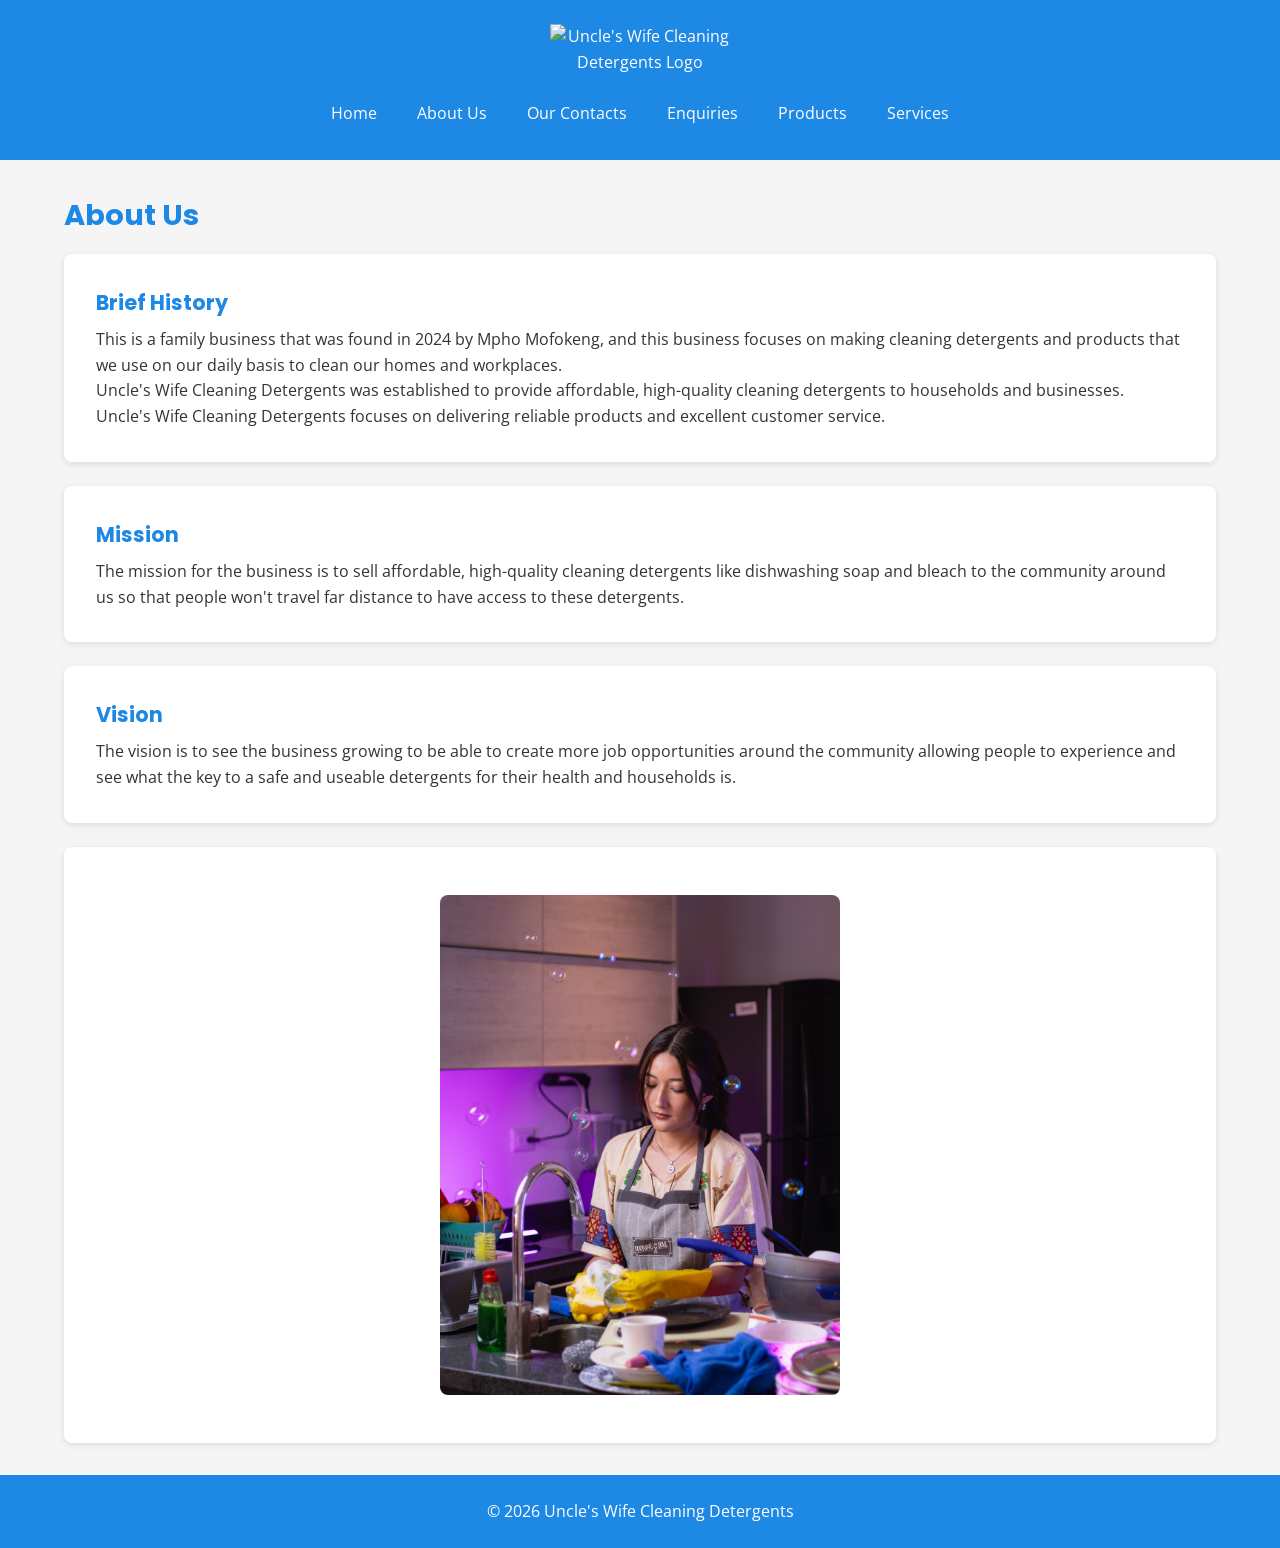
==== about_us.html @ eaf8903b "initial commit" ====
<!DOCTYPE html>
<html lang="en">

<head>

    <!-- Page title -->
    <title>About Us - Uncle's Wife Cleaning Detergents</title>

    <!-- Makes the website responsive -->
    <meta name="viewport" content="width=device-width, initial-scale=1.0">

    <!-- Links to the external CSS stylesheet -->
    <link rel="stylesheet" href="css/style.css">

    <!-- Loads Poppins and Open Sans fonts -->
    <link rel="preconnect" href="https://fonts.googleapis.com">
    <link rel="preconnect" href="https://fonts.gstatic.com" crossorigin>
    <link href="https://fonts.googleapis.com/css2?family=Open+Sans&family=Poppins:wght@400;500;600;700&display=swap" rel="stylesheet">

</head>

<body>

    <!-- ================= WEBSITE HEADER ================= -->

    <header>
         <!-- Business logo -->
         <img src="images/logo.png" alt="Uncle's Wife Cleaning Detergents Logo" class="logo">

        <!-- Website navigation -->
        <nav>

            <ul>

                <!-- Home page -->
                <li>
                    <a href="index.html">Home</a>
                </li>

                <!-- About Us page -->
                <li>
                    <a href="about_us.html">About Us</a>
                </li>

                <!-- Contact page -->
                <li>
                    <a href="contact.html">Our Contacts</a>
                </li>

                <!-- Enquiries page -->
                <li>
                    <a href="enquiry.html">Enquiries</a>
                </li>

                <!-- Products page -->
                <li>
                    <a href="products.html">Products</a>
                </li>

                <!-- Services page -->
                <li>
                    <a href="services.html">Services</a>
                </li>

            </ul>

        </nav>

    </header>


    <!-- ================= MAIN CONTENT ================= -->

    <main>

        <h2>About Us</h2>

        <!-- Brief history section -->
        <section class="content-section">

            <h3>Brief History</h3>

            <p>
                This is a family business that was found in 2024
                by Mpho Mofokeng, and this business focuses on
                making cleaning detergents and products that we
                use on our daily basis to clean our homes and
                workplaces.
            </p>

            <p>
                Uncle's Wife Cleaning Detergents was established
                to provide affordable, high-quality cleaning
                detergents to households and businesses.
            </p>

            <p>
                Uncle's Wife Cleaning Detergents focuses on
                delivering reliable products and excellent
                customer service.
            </p>

        </section>


        <!-- Mission section -->
        <section class="content-section">

            <h3>Mission</h3>

            <p>
                The mission for the business is to sell affordable,
                high-quality cleaning detergents like dishwashing
                soap and bleach to the community around us so that
                people won't travel far distance to have access
                to these detergents.
            </p>

        </section>


        <!-- Vision section -->
        <section class="content-section">

            <h3>Vision</h3>

            <p>
                The vision is to see the business growing to be
                able to create more job opportunities around the
                community allowing people to experience and see
                what the key to a safe and useable detergents for
                their health and households is.
            </p>

        </section>


        <!-- Image section -->
        <section class="image-section">

            <img src="images/a_person_washing_dishes.jpg"
                 alt="A person washing dishes"
                 class="website-image">

        </section>

    </main>


    <!-- ================= FOOTER ================= -->

    <footer>

        <p>© 2026 Uncle's Wife Cleaning Detergents</p>

    </footer>


    <!-- Links to JavaScript -->
    <script src="script.js"></script>

</body>

</html>
---- css/style.css ----
/* ========================================
   UNCLE'S WIFE CLEANING DETERGENTS
   MAIN STYLE SHEET
   ======================================== */


/* ================= BASIC WEBSITE SETTINGS ================= */

/* Removes the default margin and padding
   added by the browser */
* {
    margin: 0;
    padding: 0;
    box-sizing: border-box;
}


/* Basic styling for the whole website */
body {
    font-family: "Open Sans", Arial, sans-serif;
    font-size: 1rem;
    line-height: 1.6;
    color: #333333;
    background-color: #F5F5F5;
}


/* ================= HEADINGS ================= */

/* Uses Poppins for the headings */
h1,
h2,
h3 {
    font-family: "Poppins", Arial, sans-serif;
}


/* Main website heading */
h1 {
    font-size: 2rem;
}


/* Page headings */
h2 {
    color: #1E88E5;
    font-size: 1.8rem;
    margin-bottom: 1rem;
}


/* Smaller section headings */
h3 {
    color: #1E88E5;
    font-size: 1.3rem;
    margin-bottom: 0.5rem;
}


/* ================= HEADER ================= */

/* Styles the top part of the website */
header {
    background-color: #1E88E5;
    color: #FFFFFF;
    padding: 1.5rem;
    text-align: center;
}


/* Makes the website name white */
header h1 {
    color: #FFFFFF;
    margin-bottom: 1rem;
}
/* BUSINESS LOGO */
.logo {
    width: 180px;
    height: auto;
    margin: 0 auto 1rem auto;
    display: block;
    border-radius: 0;
}

/*NAVIGATION*/

/* Removes bullet points and creates
   a flexible navigation menu */
nav ul {
    list-style: none;
    display: flex;
    justify-content: center;
    align-items: center;
    gap: 0.5rem;
    flex-wrap: wrap;
}


/* Navigation links */
nav a {
    color: #FFFFFF;
    text-decoration: none;
    padding: 0.6rem 1rem;
    display: block;
    border-radius: 5px;
}


/* Changes navigation link when
   the mouse is over it */
nav a:hover {
    background-color: #FFFFFF;
    color: #1E88E5;
}


/* Changes navigation link when
   it is clicked */
nav a:active {
    background-color: #F5F5F5;
    color: #1E88E5;
}


/*MAIN CONTENT*/

/* Controls the size and position
   of the main content */
main {
    width: 90%;
    max-width: 1200px;
    margin: 2rem auto;
}


/*SECTIONS*/

/* Gives normal sections a clean
   white background */
section {
    background-color: #FFFFFF;
    padding: 2rem;
    margin-bottom: 1.5rem;
    border-radius: 8px;
    box-shadow: 0 2px 6px rgba(0, 0, 0, 0.1);
}


/*HOME PAGE*/

/* Adds the cleaning picture as the
   background of the Home page only */
.home-main {
    background-image: url("../images/people_cleaning.jpg");
    background-size: cover;
    background-position: center;
    background-repeat: no-repeat;
    padding: 2rem;
    border-radius: 8px;
}


/* Makes the Home page sections
   easier to read over the background */
.home-main #hero-section,
.home-main .content-section {
    background-color: rgba(255, 255, 255, 0.9);
}


/* Centres the hero section */
#hero-section {
    text-align: center;
}


/* Styles the Learn More button
   inside the hero section */
#hero-section button {
    margin-top: 1rem;
}


/*IMAGES*/

/* Makes all images responsive */
img {
    max-width: 100%;
    height: auto;
    display: block;
    margin: 1rem auto;
    border-radius: 8px;
}


/* Styles normal website images */
.website-image {
    width: 400px;
    max-width: 100%;
    height: auto;
}


/* ================= PRODUCTS ================= */

/* Creates a three-column Grid
   for the products */
.products-container {
    display: grid;
    grid-template-columns: repeat(3, 1fr);
    gap: 1.5rem;

    /* Removes the normal section styling
       from the product container */
    background-color: transparent;
    padding: 0;
    box-shadow: none;
}


/* Styles each individual product */
.product-card {
    background-color: #FFFFFF;
    padding: 1.5rem;
    border: 1px solid #DDDDDD;
    border-radius: 8px;
}


/* Product images */
.product-image {
    width: 100%;
    max-width: 300px;
    height: auto;
}


/* Adds an effect when the user
   moves the mouse over a product */
.product-card:hover {
    box-shadow: 0 4px 10px rgba(0, 0, 0, 0.15);
}


/* ================= SERVICES ================= */

/* Creates a flexible layout
   for the services */
.services-container {
    display: flex;
    gap: 1.5rem;
    flex-wrap: wrap;

    /* Removes the normal section styling
       from the services container */
    background-color: transparent;
    padding: 0;
    box-shadow: none;
}


/* Styles each individual service */
.service-card {
    flex: 1;
    min-width: 250px;
    background-color: #FFFFFF;
    padding: 1.5rem;
    border: 1px solid #DDDDDD;
    border-radius: 8px;
}


/* Adds a hover effect to services */
.service-card:hover {
    box-shadow: 0 4px 10px rgba(0, 0, 0, 0.15);
}


/* ================= BUTTONS ================= */

/* Styles the buttons */
button {
    background-color: #1E88E5;
    color: #FFFFFF;
    border: none;
    padding: 0.7rem 1.2rem;
    border-radius: 5px;
    cursor: pointer;
    font-size: 1rem;
}


/* Button hover effect */
button:hover {
    background-color: #1565C0;
}


/* Button focus effect */
button:focus {
    outline: 2px solid #1E88E5;
}


/* ================= LINKS ================= */

/* Styles normal links */
main a {
    color: #1E88E5;
    text-decoration: none;
    font-weight: bold;
}


/* Changes links when the mouse
   is placed over them */
main a:hover {
    text-decoration: underline;
}


/* ================= FORMS ================= */

/* Controls the enquiry form */
form {
    max-width: 700px;
    margin: 1rem auto;
}


/* Styles the form labels */
label {
    display: block;
    margin-top: 1rem;
    font-weight: bold;
}


/* Styles the input boxes and text area */
input,
textarea,
select {
    width: 100%;
    padding: 0.7rem;
    margin-top: 0.3rem;
    border: 1px solid #CCCCCC;
    border-radius: 5px;
    font-family: "Open Sans", Arial, sans-serif;
    font-size: 1rem;
}


/* Changes the form field when
   the user clicks inside it */
input:focus,
textarea:focus,
select:focus {
    border-color: #1E88E5;
    outline: none;
}


/* Gives the form button some space */
form button {
    margin-top: 1rem;
}


/* ================= CONTACT INFORMATION ================= */

/* Styles each contact information line */
.contact-info {
    margin: 20px 0;
    font-size: 1rem;
}


/* Styles the contact icons */
.contact-info i {
    color: #1E88E5;
    font-size: 22px;
    width: 30px;
    margin-right: 10px;
}


/* Styles the contact links */
.contact-info a {
    color: #1E88E5;
    text-decoration: none;
}


/* Changes contact links when
   the mouse is over them */
.contact-info a:hover {
    text-decoration: underline;
}


/*FOOTER*/

/* Styles the bottom of every page */
footer {
    background-color: #1E88E5;
    color: #FFFFFF;
    text-align: center;
    padding: 1.5rem;
    margin-top: 2rem;
}


/*TABLET RESPONSIVE DESIGN*/

/* These styles apply when the screen
   is 900px or smaller */
@media screen and (max-width: 900px) {

    /* Reduces the main heading size */
    h1 {
        font-size: 1.8rem;
    }

    /* Allows navigation to wrap */
    nav ul {
        flex-wrap: wrap;
    }

    /* Makes sections slightly smaller */
    section {
        padding: 1.5rem;
    }

    /* Changes products from three columns
       to two columns on tablets */
    .products-container {
        grid-template-columns: repeat(2, 1fr);
    }

    /* Changes services to a vertical layout
       on tablets */
    .services-container {
        flex-direction: column;
    }

}


/*MOBILE RESPONSIVE DESIGN*/

/* These styles apply to mobile phones */
@media screen and (max-width: 600px) {

    /* Makes the navigation vertical */
    nav ul {
        flex-direction: column;
        gap: 0.2rem;
    }


    /* Makes navigation links easier
       to click on a phone */
    nav a {
        width: 100%;
        padding: 0.7rem;
    }


    /* Makes the main content wider
       on small screens */
    main {
        width: 95%;
        margin: 1rem auto;
    }


    /* Makes the main heading smaller */
    h1 {
        font-size: 1.6rem;
    }


    /* Makes page headings smaller */
    h2 {
        font-size: 1.5rem;
    }


    /* Makes section headings smaller */
    h3 {
        font-size: 1.2rem;
    }


    /* Reduces section spacing */
    section {
        padding: 1rem;
    }


    /* Changes products to one column
       on mobile phones */
    .products-container {
        grid-template-columns: 1fr;
    }


    /* Makes service cards full width */
    .service-card {
        width: 100%;
    }


    /* Makes images fit the phone screen */
    img {
        width: 100%;
        height: auto;
    }


    /* Makes the Home background
       fit smaller screens */
    .home-main {
        padding: 1rem;
        background-position: center;
    }


    /* Makes form fields fit the screen */
    input,
    textarea,
    select {
        width: 100%;
    }

}
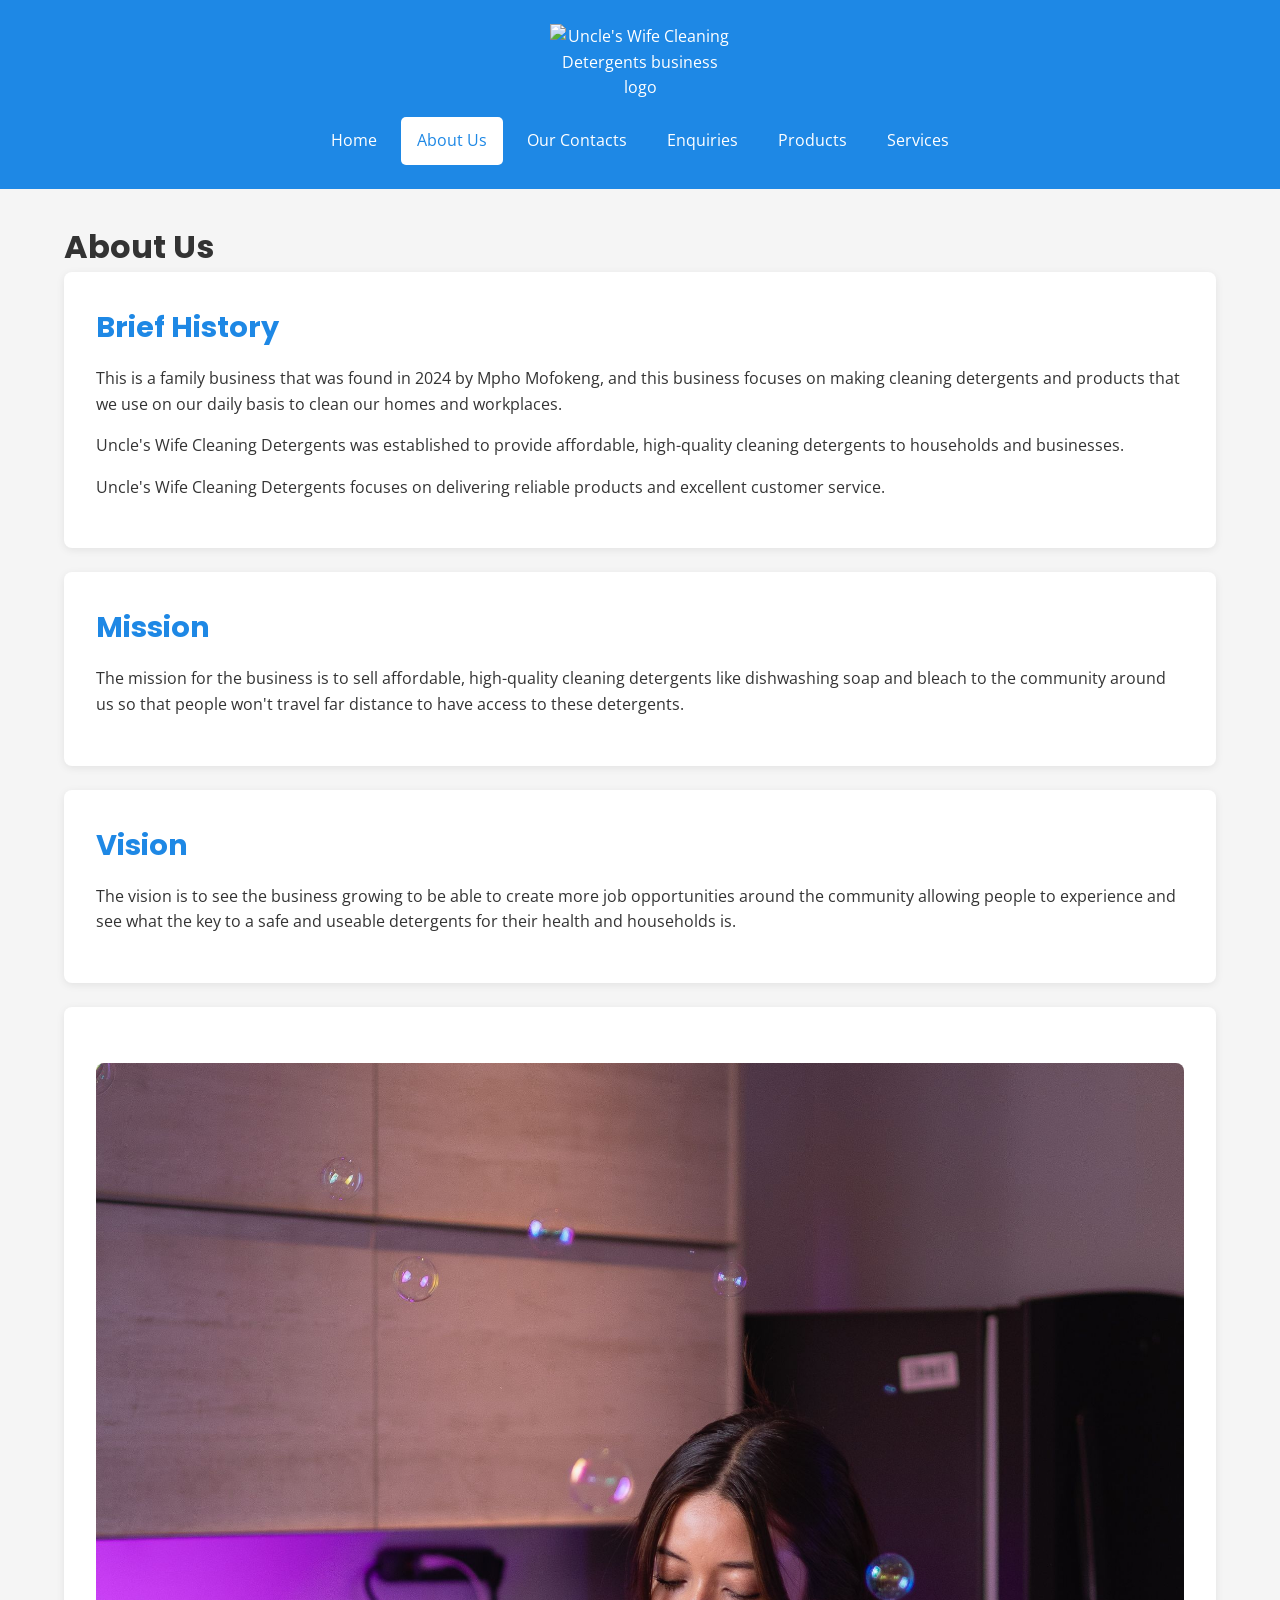
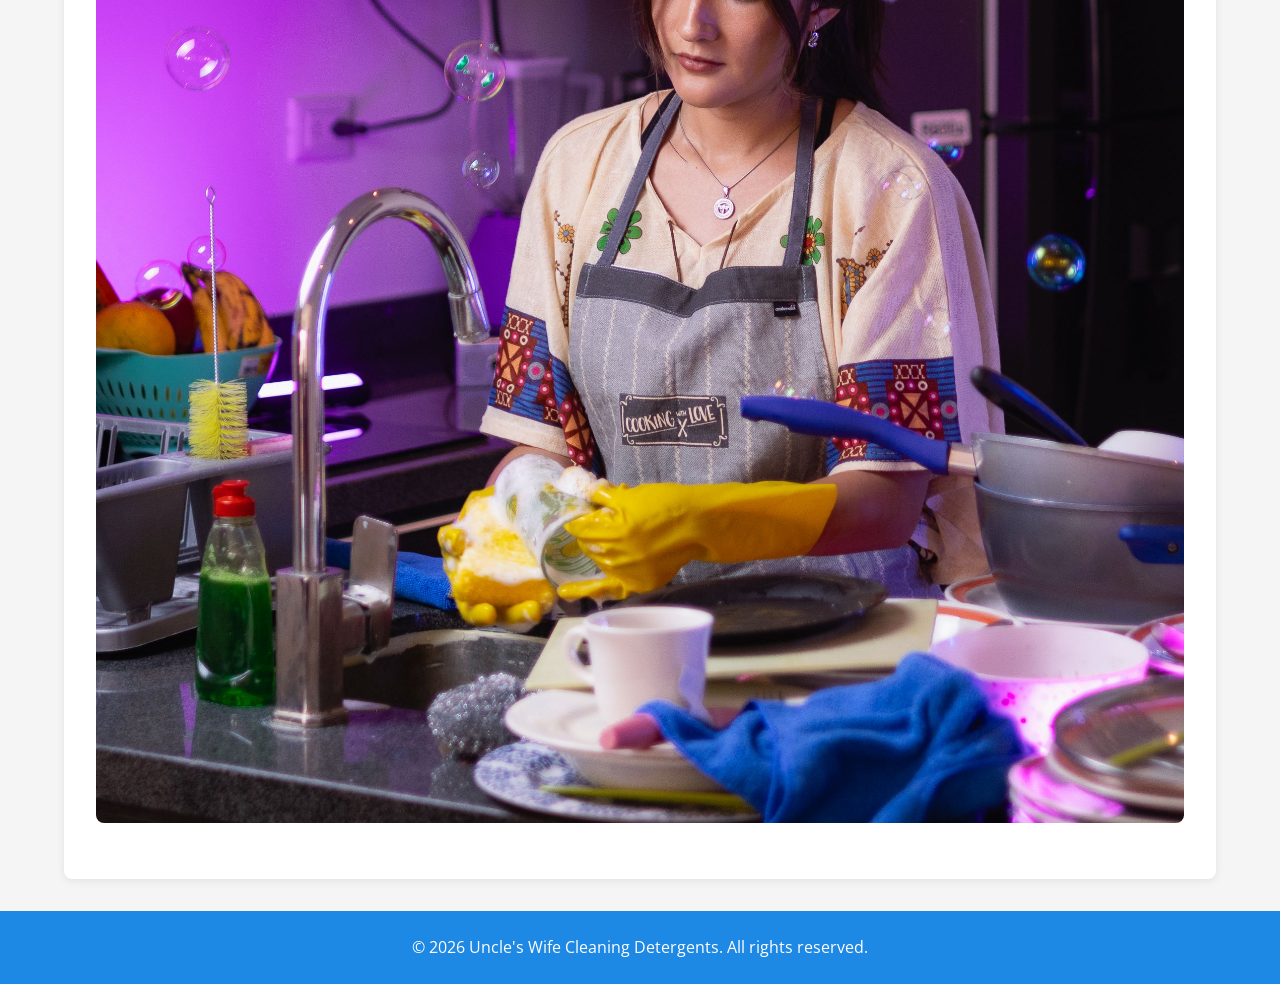
==== commit d7716cba: "Update website and README for Part 3" ====
--- a/about_us.html
+++ b/about_us.html
@@ -3,14 +3,20 @@
 
 <head>
 
-    <!-- Page title -->
-    <title>About Us - Uncle's Wife Cleaning Detergents</title>
+    <!-- Sets the character encoding -->
+    <meta charset="UTF-8">
 
-    <!-- Makes the website responsive -->
+    <!-- Page title displayed on the browser tab and used by search engines -->
+    <title>About Us | Uncle's Wife Cleaning Detergents</title>
+
+    <!-- Makes the website responsive on different screen sizes -->
     <meta name="viewport" content="width=device-width, initial-scale=1.0">
 
-    <!-- Links to the external CSS stylesheet -->
-    <link rel="stylesheet" href="css/style.css">
+    <!-- Description used by search engines -->
+    <meta name="description" content="Learn about Uncle's Wife Cleaning Detergents, a family business founded in 2024 by Mpho Mofokeng, supplying affordable cleaning products to homes and workplaces in Duduza, South Africa.">
+
+    <!-- Links the HTML page to the external CSS file -->
+    <link rel="stylesheet" href="../css/style.css">
 
     <!-- Loads Poppins and Open Sans fonts -->
     <link rel="preconnect" href="https://fonts.googleapis.com">
@@ -22,42 +28,44 @@
 <body>
 
     <!-- ================= WEBSITE HEADER ================= -->
+    <header>
 
-    <header>
-         <!-- Business logo -->
-         <img src="images/logo.png" alt="Uncle's Wife Cleaning Detergents Logo" class="logo">
+        <!-- Business logo; the images folder is outside the js folder -->
+        <img src="../images/logo.png"
+             alt="Uncle's Wife Cleaning Detergents business logo"
+             class="logo">
 
-        <!-- Website navigation -->
-        <nav>
+        <!-- Website navigation menu -->
+        <nav aria-label="Main navigation">
 
             <ul>
 
-                <!-- Home page -->
+                <!-- Home page link -->
                 <li>
                     <a href="index.html">Home</a>
                 </li>
 
-                <!-- About Us page -->
+                <!-- About Us page link -->
                 <li>
-                    <a href="about_us.html">About Us</a>
+                    <a href="about_us.html" aria-current="page">About Us</a>
                 </li>
 
-                <!-- Contact page -->
+                <!-- Contact page link -->
                 <li>
                     <a href="contact.html">Our Contacts</a>
                 </li>
 
-                <!-- Enquiries page -->
+                <!-- Enquiries page link -->
                 <li>
                     <a href="enquiry.html">Enquiries</a>
                 </li>
 
-                <!-- Products page -->
+                <!-- Products page link -->
                 <li>
                     <a href="products.html">Products</a>
                 </li>
 
-                <!-- Services page -->
+                <!-- Services page link -->
                 <li>
                     <a href="services.html">Services</a>
                 </li>
@@ -68,17 +76,16 @@
 
     </header>
 
-
     <!-- ================= MAIN CONTENT ================= -->
-
     <main>
 
-        <h2>About Us</h2>
+        <!-- Main heading describing this page -->
+        <h1>About Us</h1>
 
         <!-- Brief history section -->
         <section class="content-section">
 
-            <h3>Brief History</h3>
+            <h2>Brief History</h2>
 
             <p>
                 This is a family business that was found in 2024
@@ -102,11 +109,10 @@
 
         </section>
 
-
         <!-- Mission section -->
         <section class="content-section">
 
-            <h3>Mission</h3>
+            <h2>Mission</h2>
 
             <p>
                 The mission for the business is to sell affordable,
@@ -118,11 +124,10 @@
 
         </section>
 
-
         <!-- Vision section -->
         <section class="content-section">
 
-            <h3>Vision</h3>
+            <h2>Vision</h2>
 
             <p>
                 The vision is to see the business growing to be
@@ -134,29 +139,29 @@
 
         </section>
 
-
         <!-- Image section -->
         <section class="image-section">
 
-            <img src="images/a_person_washing_dishes.jpg"
-                 alt="A person washing dishes"
+            <!-- Descriptive alternative text improves image accessibility -->
+            <img src="../images/a_person_washing_dishes.jpg"
+                 alt="A person washing dishes as part of everyday household cleaning"
                  class="website-image">
 
         </section>
 
     </main>
 
-
-    <!-- ================= FOOTER ================= -->
-
+    <!-- ================= WEBSITE FOOTER ================= -->
     <footer>
 
-        <p>© 2026 Uncle's Wife Cleaning Detergents</p>
+        <p>
+            &copy; <span id="year">2026</span>
+            Uncle's Wife Cleaning Detergents. All rights reserved.
+        </p>
 
     </footer>
 
-
-    <!-- Links to JavaScript -->
+    <!-- Links to the JavaScript file in the same js folder -->
     <script src="script.js"></script>
 
 </body>
--- a/css/style.css
+++ b/css/style.css
@@ -1,55 +1,37 @@
-/* ========================================
-   UNCLE'S WIFE CLEANING DETERGENTS
-   MAIN STYLE SHEET
-   ======================================== */
-
-
-/* ================= BASIC WEBSITE SETTINGS ================= */
-
-/* Removes the default margin and padding
-   added by the browser */
+/* =========================
+   GENERAL STYLES
+========================= */
+
 * {
     margin: 0;
     padding: 0;
     box-sizing: border-box;
 }
 
-
-/* Basic styling for the whole website */
 body {
-    font-family: "Open Sans", Arial, sans-serif;
+    font-family: 'Open Sans', sans-serif;
     font-size: 1rem;
     line-height: 1.6;
-    color: #333333;
+    color: #333;
     background-color: #F5F5F5;
 }
 
-
-/* ================= HEADINGS ================= */
-
-/* Uses Poppins for the headings */
 h1,
 h2,
 h3 {
-    font-family: "Poppins", Arial, sans-serif;
-}
-
-
-/* Main website heading */
+    font-family: 'Poppins', sans-serif;
+}
+
 h1 {
     font-size: 2rem;
 }
 
-
-/* Page headings */
 h2 {
     color: #1E88E5;
     font-size: 1.8rem;
     margin-bottom: 1rem;
 }
 
-
-/* Smaller section headings */
 h3 {
     color: #1E88E5;
     font-size: 1.3rem;
@@ -57,9 +39,10 @@
 }
 
 
-/* ================= HEADER ================= */
-
-/* Styles the top part of the website */
+/* =========================
+   HEADER AND NAVIGATION
+========================= */
+
 header {
     background-color: #1E88E5;
     color: #FFFFFF;
@@ -67,199 +50,173 @@
     text-align: center;
 }
 
-
-/* Makes the website name white */
-header h1 {
-    color: #FFFFFF;
-    margin-bottom: 1rem;
-}
-/* BUSINESS LOGO */
 .logo {
     width: 180px;
     height: auto;
-    margin: 0 auto 1rem auto;
     display: block;
-    border-radius: 0;
-}
-
-/*NAVIGATION*/
-
-/* Removes bullet points and creates
-   a flexible navigation menu */
+    margin: 0 auto;
+}
+
 nav ul {
-    list-style: none;
     display: flex;
     justify-content: center;
     align-items: center;
     gap: 0.5rem;
     flex-wrap: wrap;
-}
-
-
-/* Navigation links */
+    list-style: none;
+    margin-top: 1rem;
+}
+
 nav a {
+    display: block;
     color: #FFFFFF;
     text-decoration: none;
-    padding: 0.6rem 1rem;
-    display: block;
+    padding: 0.7rem 1rem;
     border-radius: 5px;
-}
-
-
-/* Changes navigation link when
-   the mouse is over it */
-nav a:hover {
+    transition: background-color 0.3s ease, color 0.3s ease;
+}
+
+nav a:hover,
+nav a[aria-current="page"] {
     background-color: #FFFFFF;
     color: #1E88E5;
 }
 
 
-/* Changes navigation link when
-   it is clicked */
-nav a:active {
-    background-color: #F5F5F5;
-    color: #1E88E5;
-}
-
-
-/*MAIN CONTENT*/
-
-/* Controls the size and position
-   of the main content */
+/* =========================
+   MAIN CONTENT
+========================= */
+
 main {
     width: 90%;
     max-width: 1200px;
     margin: 2rem auto;
 }
 
-
-/*SECTIONS*/
-
-/* Gives normal sections a clean
-   white background */
 section {
     background-color: #FFFFFF;
     padding: 2rem;
     margin-bottom: 1.5rem;
     border-radius: 8px;
-    box-shadow: 0 2px 6px rgba(0, 0, 0, 0.1);
-}
-
-
-/*HOME PAGE*/
-
-/* Adds the cleaning picture as the
-   background of the Home page only */
+    box-shadow: 0 2px 8px rgba(0, 0, 0, 0.08);
+}
+
+p {
+    margin-bottom: 1rem;
+}
+
+
+/* =========================
+   HOME PAGE
+========================= */
+.home-main section {
+    background-color: rgba(255, 255, 255, 0.85);
+}
+
 .home-main {
+    padding: 2rem;
     background-image: url("../images/people_cleaning.jpg");
     background-size: cover;
     background-position: center;
     background-repeat: no-repeat;
-    padding: 2rem;
+}
+
+
+.hero {
+    text-align: center;
+}
+
+.hero h1 {
+    margin-bottom: 1rem;
+}
+
+.hero p {
+    margin-bottom: 1.5rem;
+}
+
+.home-image {
+    width: 100%;
+    max-width: 700px;
+    height: auto;
+    display: block;
+    margin: 1.5rem auto;
     border-radius: 8px;
 }
 
-
-/* Makes the Home page sections
-   easier to read over the background */
-.home-main #hero-section,
-.home-main .content-section {
-    background-color: rgba(255, 255, 255, 0.9);
-}
-
-
-/* Centres the hero section */
-#hero-section {
-    text-align: center;
-}
-
-
-/* Styles the Learn More button
-   inside the hero section */
-#hero-section button {
-    margin-top: 1rem;
-}
-
-
-/*IMAGES*/
-
-/* Makes all images responsive */
+.home-main a {
+    color: #1E88E5;
+    font-weight: bold;
+}
+
+
+/* =========================
+   IMAGES
+========================= */
+
 img {
     max-width: 100%;
     height: auto;
+}
+
+.website-image {
     display: block;
-    margin: 1rem auto;
-    border-radius: 8px;
-}
-
-
-/* Styles normal website images */
-.website-image {
-    width: 400px;
     max-width: 100%;
     height: auto;
-}
-
-
-/* ================= PRODUCTS ================= */
-
-/* Creates a three-column Grid
-   for the products */
+    margin: 1.5rem auto;
+    border-radius: 8px;
+}
+
+
+/* =========================
+   PRODUCTS PAGE
+========================= */
+
 .products-container {
     display: grid;
     grid-template-columns: repeat(3, 1fr);
     gap: 1.5rem;
-
-    /* Removes the normal section styling
-       from the product container */
-    background-color: transparent;
-    padding: 0;
-    box-shadow: none;
-}
-
-
-/* Styles each individual product */
+}
+
 .product-card {
     background-color: #FFFFFF;
     padding: 1.5rem;
     border: 1px solid #DDDDDD;
     border-radius: 8px;
-}
-
-
-/* Product images */
-.product-image {
+    text-align: center;
+    transition: box-shadow 0.3s ease, transform 0.3s ease;
+}
+
+.product-card:hover {
+    box-shadow: 0 4px 12px rgba(0, 0, 0, 0.12);
+    transform: translateY(-3px);
+}
+
+.product-card img {
     width: 100%;
-    max-width: 300px;
-    height: auto;
-}
-
-
-/* Adds an effect when the user
-   moves the mouse over a product */
-.product-card:hover {
-    box-shadow: 0 4px 10px rgba(0, 0, 0, 0.15);
-}
-
-
-/* ================= SERVICES ================= */
-
-/* Creates a flexible layout
-   for the services */
+    max-width: 250px;
+    height: 200px;
+    object-fit: contain;
+    margin-bottom: 1rem;
+}
+
+.product-card h3 {
+    margin-bottom: 0.5rem;
+}
+
+
+/* =========================
+   SERVICES PAGE
+========================= */
+
 .services-container {
     display: flex;
     gap: 1.5rem;
     flex-wrap: wrap;
-
-    /* Removes the normal section styling
-       from the services container */
-    background-color: transparent;
+    background: transparent;
+    box-shadow: none;
     padding: 0;
-    box-shadow: none;
-}
-
-
-/* Styles each individual service */
+}
+
 .service-card {
     flex: 1;
     min-width: 250px;
@@ -267,140 +224,140 @@
     padding: 1.5rem;
     border: 1px solid #DDDDDD;
     border-radius: 8px;
-}
-
-
-/* Adds a hover effect to services */
+    transition: box-shadow 0.3s ease, transform 0.3s ease;
+}
+
 .service-card:hover {
-    box-shadow: 0 4px 10px rgba(0, 0, 0, 0.15);
-}
-
-
-/* ================= BUTTONS ================= */
-
-/* Styles the buttons */
-button {
+    box-shadow: 0 4px 12px rgba(0, 0, 0, 0.12);
+    transform: translateY(-3px);
+}
+
+
+/* =========================
+   SERVICE SEARCH
+========================= */
+
+.service-search {
+    margin-bottom: 1.5rem;
+}
+
+.service-search label {
+    display: block;
+    margin-bottom: 0.5rem;
+    font-weight: bold;
+}
+
+.service-search input {
+    width: 100%;
+    padding: 0.8rem;
+    border: 1px solid #CCCCCC;
+    border-radius: 5px;
+    font: inherit;
+}
+
+#serviceSearchMessage {
+    margin-top: 0.5rem;
+    color: #555555;
+}
+
+
+/* =========================
+   BUTTONS AND LINKS
+========================= */
+
+button,
+.button {
+    display: inline-block;
     background-color: #1E88E5;
     color: #FFFFFF;
+    padding: 0.8rem 1.2rem;
     border: none;
-    padding: 0.7rem 1.2rem;
     border-radius: 5px;
+    text-decoration: none;
+    font: inherit;
     cursor: pointer;
-    font-size: 1rem;
-}
-
-
-/* Button hover effect */
-button:hover {
+    transition: background-color 0.3s ease;
+}
+
+button:hover,
+.button:hover {
     background-color: #1565C0;
 }
 
-
-/* Button focus effect */
-button:focus {
-    outline: 2px solid #1E88E5;
-}
-
-
-/* ================= LINKS ================= */
-
-/* Styles normal links */
-main a {
-    color: #1E88E5;
-    text-decoration: none;
-    font-weight: bold;
-}
-
-
-/* Changes links when the mouse
-   is placed over them */
-main a:hover {
-    text-decoration: underline;
-}
-
-
-/* ================= FORMS ================= */
-
-/* Controls the enquiry form */
+a {
+    color: #1E88E5;
+}
+
+a:hover {
+    color: #1565C0;
+}
+
+
+/* =========================
+   FORMS
+========================= */
+
 form {
     max-width: 700px;
-    margin: 1rem auto;
-}
-
-
-/* Styles the form labels */
+    margin: 0 auto;
+}
+
 label {
     display: block;
-    margin-top: 1rem;
+    margin-bottom: 0.4rem;
     font-weight: bold;
 }
 
-
-/* Styles the input boxes and text area */
 input,
 textarea,
 select {
     width: 100%;
-    padding: 0.7rem;
-    margin-top: 0.3rem;
+    padding: 0.8rem;
+    margin-bottom: 1rem;
     border: 1px solid #CCCCCC;
     border-radius: 5px;
-    font-family: "Open Sans", Arial, sans-serif;
-    font-size: 1rem;
-}
-
-
-/* Changes the form field when
-   the user clicks inside it */
+    font: inherit;
+}
+
+textarea {
+    min-height: 120px;
+    resize: vertical;
+}
+
 input:focus,
 textarea:focus,
 select:focus {
-    border-color: #1E88E5;
-    outline: none;
-}
-
-
-/* Gives the form button some space */
-form button {
+    outline: 2px solid #1E88E5;
+    outline-offset: 2px;
+}
+
+.form-message {
     margin-top: 1rem;
-}
-
-
-/* ================= CONTACT INFORMATION ================= */
-
-/* Styles each contact information line */
+    font-weight: bold;
+}
+
+
+/* =========================
+   CONTACT INFORMATION
+========================= */
+
 .contact-info {
-    margin: 20px 0;
-    font-size: 1rem;
-}
-
-
-/* Styles the contact icons */
-.contact-info i {
-    color: #1E88E5;
-    font-size: 22px;
-    width: 30px;
-    margin-right: 10px;
-}
-
-
-/* Styles the contact links */
+    margin-bottom: 1.5rem;
+}
+
+.contact-info p {
+    margin-bottom: 0.7rem;
+}
+
 .contact-info a {
-    color: #1E88E5;
-    text-decoration: none;
-}
-
-
-/* Changes contact links when
-   the mouse is over them */
-.contact-info a:hover {
-    text-decoration: underline;
-}
-
-
-/*FOOTER*/
-
-/* Styles the bottom of every page */
+    overflow-wrap: anywhere;
+}
+
+
+/* =========================
+   FOOTER
+========================= */
+
 footer {
     background-color: #1E88E5;
     color: #FFFFFF;
@@ -409,128 +366,596 @@
     margin-top: 2rem;
 }
 
-
-/*TABLET RESPONSIVE DESIGN*/
-
-/* These styles apply when the screen
-   is 900px or smaller */
+footer p {
+    margin-bottom: 0;
+}
+
+
+/* =========================
+   TABLET RESPONSIVE STYLES
+========================= */
+
 @media screen and (max-width: 900px) {
-
-    /* Reduces the main heading size */
     h1 {
         font-size: 1.8rem;
     }
 
-    /* Allows navigation to wrap */
     nav ul {
         flex-wrap: wrap;
     }
 
-    /* Makes sections slightly smaller */
     section {
         padding: 1.5rem;
     }
 
-    /* Changes products from three columns
-       to two columns on tablets */
     .products-container {
         grid-template-columns: repeat(2, 1fr);
     }
 
-    /* Changes services to a vertical layout
-       on tablets */
     .services-container {
         flex-direction: column;
     }
 
-}
-
-
-/*MOBILE RESPONSIVE DESIGN*/
-
-/* These styles apply to mobile phones */
+    .service-card {
+        width: 100%;
+    }
+}
+
+
+/* =========================
+   MOBILE RESPONSIVE STYLES
+========================= */
+
 @media screen and (max-width: 600px) {
-
-    /* Makes the navigation vertical */
     nav ul {
         flex-direction: column;
         gap: 0.2rem;
     }
 
-
-    /* Makes navigation links easier
-       to click on a phone */
     nav a {
         width: 100%;
         padding: 0.7rem;
     }
 
-
-    /* Makes the main content wider
-       on small screens */
     main {
         width: 95%;
         margin: 1rem auto;
     }
 
-
-    /* Makes the main heading smaller */
     h1 {
         font-size: 1.6rem;
     }
 
-
-    /* Makes page headings smaller */
     h2 {
         font-size: 1.5rem;
     }
 
-
-    /* Makes section headings smaller */
     h3 {
         font-size: 1.2rem;
     }
 
-
-    /* Reduces section spacing */
     section {
         padding: 1rem;
     }
 
-
-    /* Changes products to one column
-       on mobile phones */
     .products-container {
         grid-template-columns: 1fr;
     }
 
-
-    /* Makes service cards full width */
     .service-card {
         width: 100%;
     }
 
-
-    /* Makes images fit the phone screen */
     img {
-        width: 100%;
+        max-width: 100%;
         height: auto;
     }
 
-
-    /* Makes the Home background
-       fit smaller screens */
     .home-main {
         padding: 1rem;
         background-position: center;
     }
 
-
-    /* Makes form fields fit the screen */
     input,
     textarea,
     select {
         width: 100%;
     }
-
-}+}
+
+/* =========================
+   FAQ SECTION - BLUE THEME
+========================= */
+
+.faq-section {
+    max-width: 900px;
+    margin: 50px auto;
+    padding: 35px 25px;
+    background: #FFFFFF;
+    border: 1px solid #DCE5EF;
+    border-radius: 16px;
+    box-shadow: 0 5px 20px rgba(30, 136, 229, 0.07);
+}
+
+.faq-heading {
+    text-align: center;
+    margin-bottom: 30px;
+}
+
+.faq-heading h2 {
+    color: #1E88E5;
+    font-family: 'Poppins', sans-serif;
+    font-size: 28px;
+    margin: 0 0 12px;
+}
+
+.faq-heading p {
+    color: #5F6B7A;
+    line-height: 1.7;
+    margin: 0 auto;
+    max-width: 600px;
+}
+
+.faq-decoration,
+.faq-emoji,
+.faq-footer-message > span {
+    display: none !important;
+}
+
+.faq-container {
+    display: flex;
+    flex-direction: column;
+    gap: 12px;
+}
+
+.faq-item {
+    background: #FFFFFF;
+    border: 1px solid #DCE5EF;
+    border-radius: 10px;
+    overflow: hidden;
+    box-shadow: 0 2px 6px rgba(30, 136, 229, 0.04);
+    transition: border-color 0.2s ease,
+                box-shadow 0.2s ease;
+}
+
+.faq-item:hover {
+    border-color: #90BFEF;
+    box-shadow: 0 4px 12px rgba(30, 136, 229, 0.08);
+}
+
+.faq-item summary {
+    display: flex;
+    align-items: center;
+    gap: 12px;
+    padding: 18px 20px;
+    cursor: pointer;
+    list-style: none;
+    color: #263648;
+    font-family: 'Poppins', sans-serif;
+    font-weight: 600;
+    line-height: 1.5;
+}
+
+.faq-item summary::-webkit-details-marker {
+    display: none;
+}
+
+.faq-item summary::marker {
+    content: "";
+}
+
+.faq-arrow {
+    margin-left: auto;
+    padding-left: 12px;
+    color: #1E88E5;
+    font-size: 24px;
+    font-weight: 400;
+    line-height: 1;
+    transition: transform 0.2s ease;
+}
+
+.faq-item[open] .faq-arrow {
+    transform: rotate(180deg);
+}
+
+.faq-item[open] {
+    border-color: #90BFEF;
+}
+
+.faq-item[open] summary {
+    color: #1E88E5;
+    background: #F5F9FE;
+}
+
+.faq-answer {
+    padding: 16px 20px 20px;
+    color: #526174;
+    line-height: 1.8;
+    border-top: 1px solid #E8EEF5;
+}
+
+.faq-answer p {
+    margin: 0 0 12px;
+}
+
+.faq-link {
+    display: inline-block;
+    color: #1E88E5;
+    font-weight: 600;
+    text-decoration: none;
+    margin-top: 3px;
+}
+
+.faq-link:hover {
+    color: #1565C0;
+    text-decoration: underline;
+}
+
+.faq-item summary:focus-visible,
+.faq-link:focus-visible,
+.faq-contact-button:focus-visible {
+    outline: 3px solid #1E88E5;
+    outline-offset: 3px;
+}
+
+.faq-footer-message {
+    margin-top: 25px;
+    padding: 24px 18px;
+    text-align: center;
+    background: #F5F9FE;
+    border: 1px solid #DCE8F5;
+    border-radius: 12px;
+}
+
+.faq-footer-message p {
+    color: #526174;
+    margin: 0 0 15px;
+}
+
+.faq-contact-button {
+    display: inline-block;
+    padding: 11px 22px;
+    background: #1E88E5;
+    color: #FFFFFF;
+    border: 1px solid #1E88E5;
+    border-radius: 6px;
+    text-decoration: none;
+    font-family: 'Poppins', sans-serif;
+    font-weight: 600;
+    transition: background-color 0.2s ease,
+                border-color 0.2s ease;
+}
+
+.faq-contact-button:hover {
+    background: #1565C0;
+    border-color: #1565C0;
+    color: #FFFFFF;
+}
+
+
+/* MOBILE FAQ STYLES */
+
+@media screen and (max-width: 600px) {
+    .faq-section {
+        margin: 30px auto;
+        padding: 24px 14px;
+        border-radius: 12px;
+    }
+
+    .faq-heading h2 {
+        font-size: 23px;
+    }
+
+    .faq-heading p {
+        font-size: 14px;
+    }
+
+    .faq-item summary {
+        gap: 8px;
+        padding: 15px 12px;
+        font-size: 14px;
+    }
+
+    .faq-arrow {
+        font-size: 22px;
+        padding-left: 5px;
+    }
+
+    .faq-answer {
+        padding: 14px 12px 17px;
+        font-size: 14px;
+    }
+
+    .faq-footer-message {
+        padding: 20px 12px;
+    }
+}
+
+
+/* ACCESSIBILITY: REDUCED MOTION */
+
+@media (prefers-reduced-motion: reduce) {
+    .faq-item,
+    .faq-arrow,
+    .faq-contact-button {
+        transition: none;
+    }
+}
+
+/* =========================
+   BLUE FAQ STYLING
+========================= */
+
+.faq-heading h2 {
+    color: #1E88E5;
+}
+
+.faq-arrow {
+    color: #1E88E5;
+}
+
+.faq-item[open] summary {
+    color: #1E88E5;
+    background: #F5F9FE;
+}
+
+.faq-item[open] {
+    border-color: #90BFEF;
+}
+
+.faq-footer-message {
+    background: #F5F9FE;
+    border-color: #DCE8F5;
+}
+
+.faq-contact-button {
+    background: #1E88E5;
+    border-color: #1E88E5;
+    color: #FFFFFF;
+}
+
+.faq-contact-button:hover {
+    background: #1565C0;
+    border-color: #1565C0;
+    color: #FFFFFF;
+}
+
+/* =========================
+   SERVICES AND FAQ LAYOUT
+========================= */
+
+.services-faq-layout {
+    display: grid;
+    grid-template-columns: minmax(0, 0.9fr) minmax(0, 1.1fr);
+    align-items: start;
+    gap: 24px;
+    margin-top: 25px;
+}
+
+.services-panel {
+    min-width: 0;
+    padding: 24px;
+    background: #FFFFFF;
+    border: 1px solid #DCE5EF;
+    border-radius: 12px;
+    box-shadow: 0 4px 15px rgba(30, 136, 229, 0.06);
+}
+
+.services-panel > h2 {
+    color: #1E88E5;
+    margin-bottom: 20px;
+}
+
+.services-panel .services-container {
+    display: flex;
+    flex-direction: column;
+    gap: 14px;
+    padding: 0;
+    margin: 0;
+    background: transparent;
+    box-shadow: none;
+}
+
+.services-panel .service-card {
+    flex: initial;
+    width: 100%;
+    min-width: 0;
+    padding: 18px;
+    background: #FFFFFF;
+    border: 1px solid #DCE5EF;
+    border-radius: 9px;
+}
+
+.services-panel .service-card h3 {
+    color: #1E88E5;
+}
+
+.services-panel .service-card p {
+    margin-bottom: 0;
+    color: #526174;
+}
+
+.services-panel .service-search {
+    margin-bottom: 20px;
+}
+
+.services-panel .service-search input {
+    margin-bottom: 8px;
+}
+
+/* FAQ PANEL */
+
+.services-faq-layout .faq-section {
+    width: 100%;
+    max-width: none;
+    min-width: 0;
+    margin: 0;
+    padding: 24px 18px;
+    background: #FFFFFF;
+    border: 1px solid #DCE5EF;
+    border-radius: 12px;
+    box-shadow: 0 4px 15px rgba(30, 136, 229, 0.06);
+}
+
+.services-faq-layout .faq-heading {
+    margin-bottom: 20px;
+}
+
+.services-faq-layout .faq-heading h2 {
+    font-size: 23px;
+    color: #1E88E5;
+}
+
+.services-faq-layout .faq-heading p {
+    font-size: 14px;
+}
+
+.services-faq-layout .faq-container {
+    display: flex;
+    flex-direction: column;
+    gap: 10px;
+}
+
+.services-faq-layout .faq-item {
+    border: 1px solid #DCE5EF;
+    border-radius: 8px;
+    box-shadow: none;
+}
+
+.services-faq-layout .faq-item summary {
+    gap: 8px;
+    padding: 14px 12px;
+    font-size: 14px;
+}
+
+.services-faq-layout .faq-item[open] summary {
+    background: #F5F9FE;
+    color: #1E88E5;
+}
+
+.services-faq-layout .faq-item[open] {
+    border-color: #90BFEF;
+}
+
+.services-faq-layout .faq-arrow {
+    color: #1E88E5;
+    flex-shrink: 0;
+}
+
+.services-faq-layout .faq-answer {
+    padding: 12px;
+    font-size: 14px;
+    overflow-wrap: anywhere;
+}
+
+.services-faq-layout .faq-link {
+    color: #1E88E5;
+}
+
+.services-faq-layout .faq-footer-message {
+    margin-top: 18px;
+    padding: 18px 12px;
+    background: #F5F9FE;
+    border: 1px solid #DCE8F5;
+}
+
+.services-faq-layout .faq-contact-button {
+    background: #1E88E5;
+    border-color: #1E88E5;
+    color: #FFFFFF;
+}
+
+.services-faq-layout .faq-contact-button:hover {
+    background: #1565C0;
+    border-color: #1565C0;
+}
+
+/* TABLETS AND SMALLER SCREENS */
+
+@media screen and (max-width: 900px) {
+    .services-faq-layout {
+        grid-template-columns: 1fr;
+        gap: 22px;
+    }
+
+    .services-panel .services-container {
+        display: grid;
+        grid-template-columns: repeat(2, minmax(0, 1fr));
+    }
+
+    .services-faq-layout .faq-section {
+        padding: 25px 20px;
+    }
+}
+
+/* MOBILE */
+
+@media screen and (max-width: 600px) {
+    .services-panel {
+        padding: 18px 14px;
+    }
+
+    .services-panel .services-container {
+        grid-template-columns: 1fr;
+    }
+
+    .services-faq-layout .faq-section {
+        padding: 22px 14px;
+    }
+
+    .services-faq-layout .faq-heading h2 {
+        font-size: 21px;
+    }
+}
+/* Contact page layout */
+.contact-layout {
+    display: grid;
+    grid-template-columns: 1fr 1fr;
+    gap: 25px;
+    align-items: start;
+}
+
+.contact-details,
+.contact-form-section {
+    min-width: 0;
+}
+
+/* Map directly below the location details */
+.contact-map {
+    width: 100%;
+    margin-top: 15px;
+}
+
+.contact-map iframe {
+    display: block;
+    width: 100%;
+    height: 300px;
+    border: 0;
+    border-radius: 10px;
+}
+
+/* Contact form fields */
+.contact-form-section .enquiry-form {
+    display: flex;
+    flex-direction: column;
+    gap: 10px;
+}
+
+.contact-form-section .enquiry-form input,
+.contact-form-section .enquiry-form select,
+.contact-form-section .enquiry-form textarea {
+    width: 100%;
+    box-sizing: border-box;
+}
+
+/* Mobile layout */
+@media (max-width: 768px) {
+    .contact-layout {
+        grid-template-columns: 1fr;
+    }
+
+    .contact-map iframe {
+        height: 280px;
+    }
+}
+
